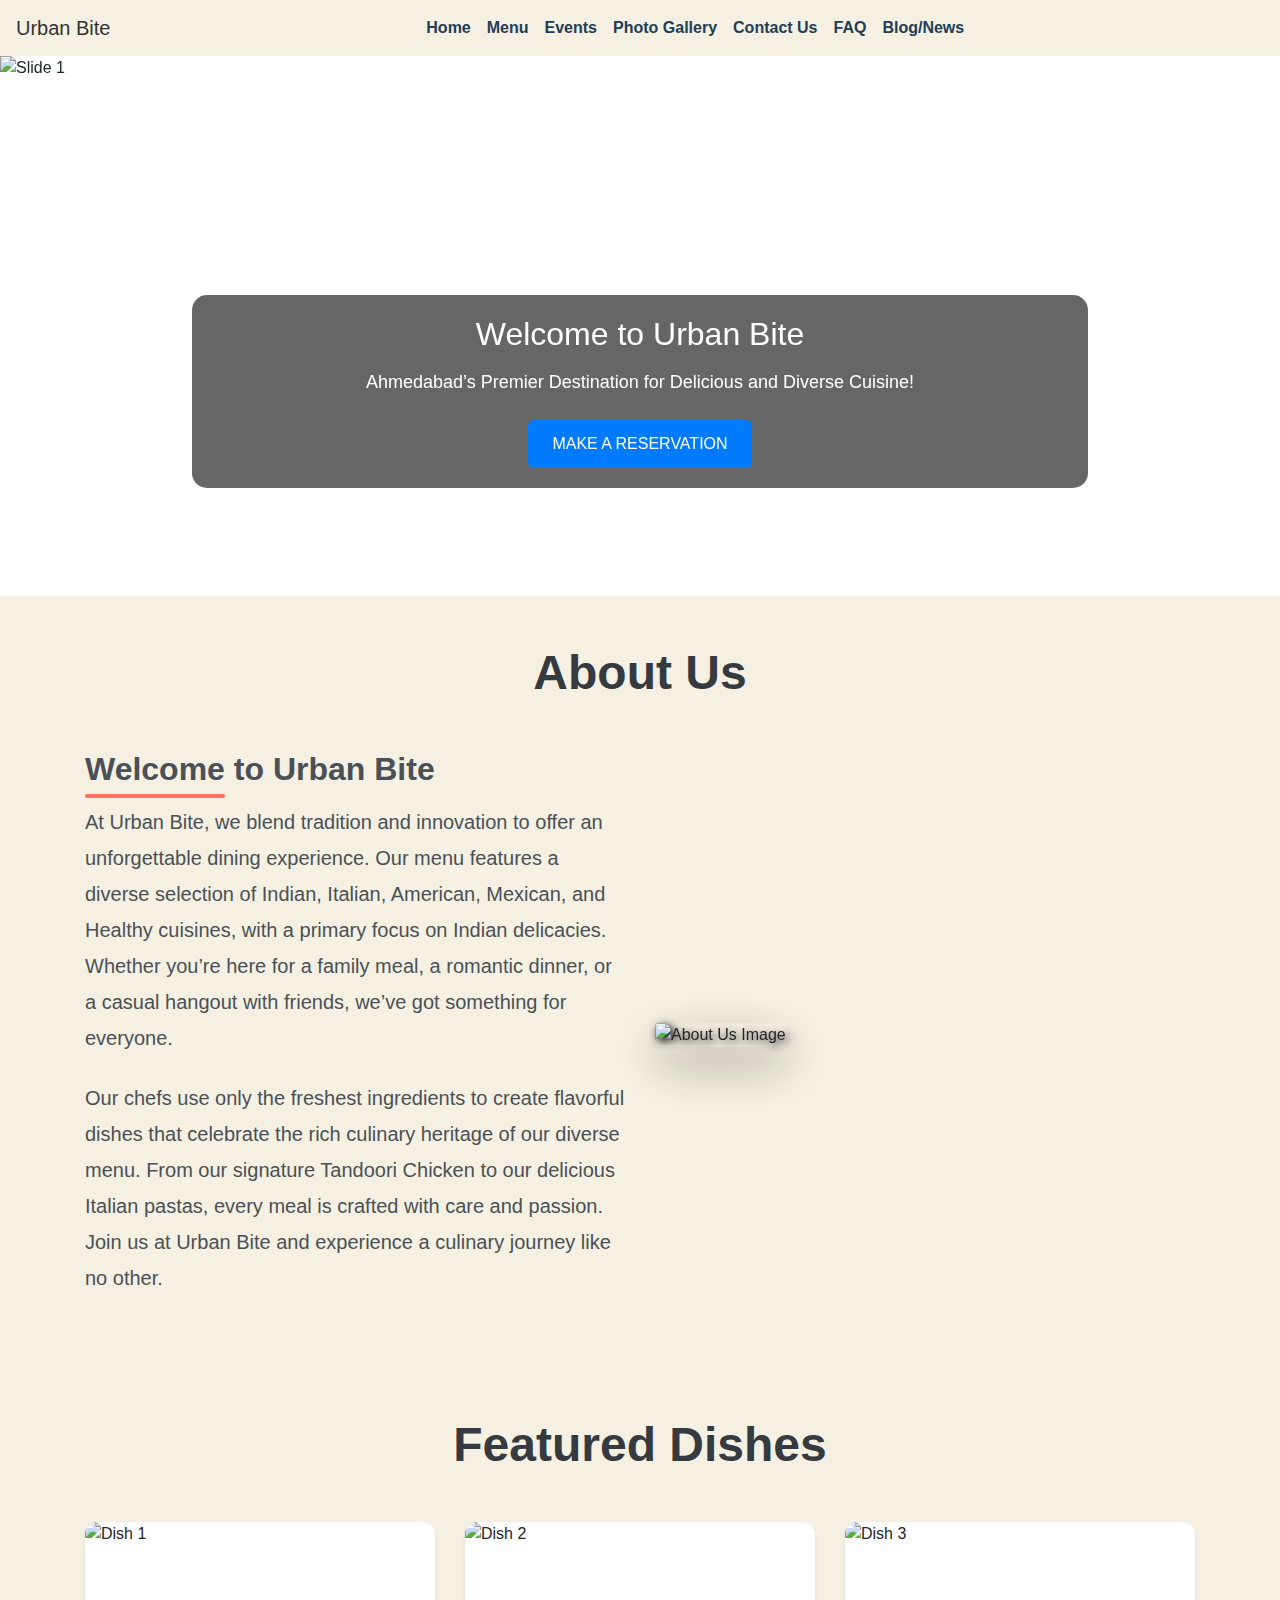
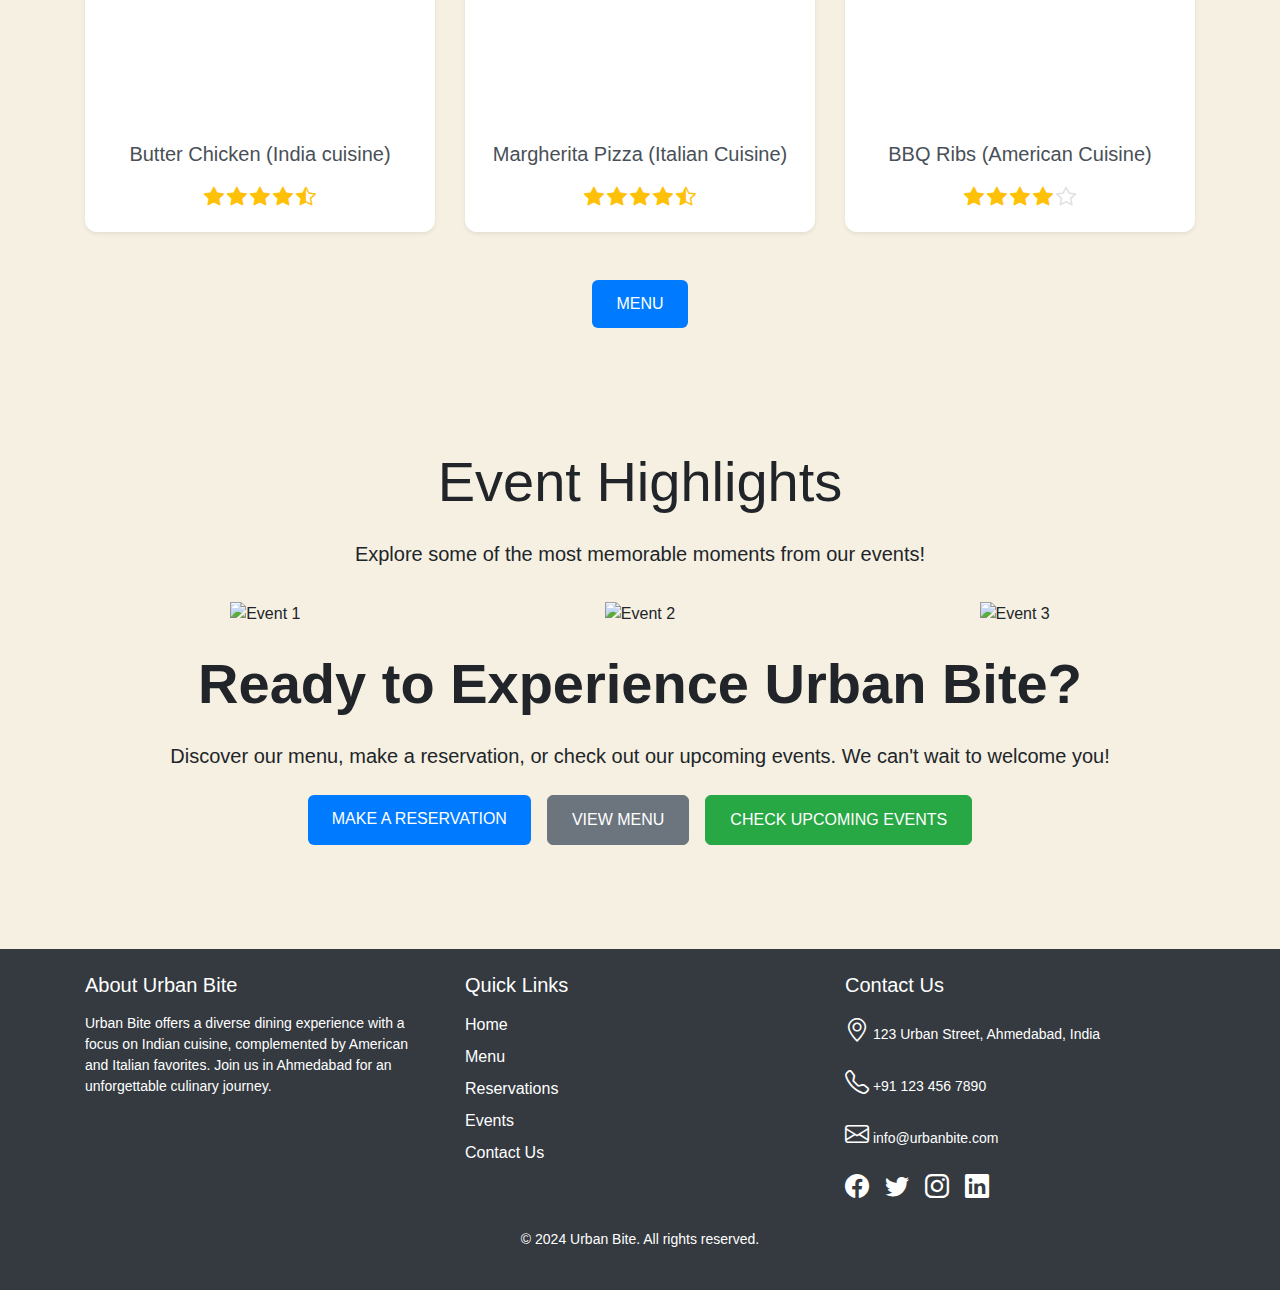
==== index.html @ 89f0375f "Add files via upload" ====
<!DOCTYPE html>
<html lang="en">

<head>
    <meta charset="UTF-8">
    <meta name="viewport" content="width=device-width, initial-scale=1.0">
    <title>Urban Bite</title>
    <!-- Bootstrap CSS -->
    <link href="https://maxcdn.bootstrapcdn.com/bootstrap/4.5.2/css/bootstrap.min.css" rel="stylesheet">
    <!-- Custom CSS -->
    <link rel="stylesheet" href="style.css">
</head>

<body>
    <!-- Navigation Bar -->
    <nav class="navbar navbar-expand-lg">
        <a class="navbar-brand" href="#">Urban Bite</a>
        <button class="navbar-toggler" type="button" data-toggle="collapse" data-target="#navbarNav"
            aria-controls="navbarNav" aria-expanded="false" aria-label="Toggle navigation">
            <span class="navbar-toggler-icon"></span>
        </button>
        <div class="collapse navbar-collapse" id="navbarNav">
            <ul class="navbar-nav">
                <li class="nav-item">
                    <a class="nav-link" href="index.html">Home</a>
                </li>
                <li class="nav-item">
                    <a class="nav-link" href="menu.html" target="_blank">Menu</a>
                </li>
                <li class="nav-item">
                    <a class="nav-link" href="event.html" target="_blank">Events</a>
                </li> 
                <li class="nav-item">
                    <a class="nav-link" href="gallery.html" target="_blank">Photo Gallery</a>
                </li>
                <li class="nav-item">
                    <a class="nav-link" href="contact.html" target="_blank">Contact Us</a>
                </li>
                <li class="nav-item">
                    <a class="nav-link" href="FAQ.html" target="_blank">FAQ</a>
                </li>
                <li class="nav-item">
                    <a class="nav-link" href="blog.html" target="_blank">Blog/News</a>
                </li>
            </ul>
        </div>
    </nav>
    <!-- Hero Section with Carousel -->
    <header class="hero">
        <div id="heroCarousel" class="carousel slide" data-ride="carousel">
            <ol class="carousel-indicators">
                <li data-target="#heroCarousel" data-slide-to="0" class="active"></li>
                <li data-target="#heroCarousel" data-slide-to="1"></li>
                <li data-target="#heroCarousel" data-slide-to="2"></li>
            </ol>
            <div class="carousel-inner">
                <div class="carousel-item active ">
                    <img src="images/s1.png" class="d-block w-100" alt="Slide 1">
                    <div class="carousel-caption d-none d-md-block caro">
                        <h5>Welcome to Urban Bite</h5>
                        <p>Ahmedabad’s Premier Destination for Delicious and Diverse Cuisine!</p>
                        <a href="reservation.html" class="btn btn-primary">Make a Reservation</a>
                    </div>
                </div>
                <div class="carousel-item">
                    <img src="images/s2.png" class="d-block w-100" alt="Slide 2">
                    <div class="carousel-caption d-none d-md-block caro">
                        <h5>Discover Our Menu</h5>
                        <p>Explore a wide variety of dishes from around the world.</p>
                        <a href="menu.html" class="btn btn-primary">View Menu</a>
                    </div>
                </div>
                <div class="carousel-item">
                    <img src="images/s3.png" class="d-block w-100" alt="Slide 3">
                    <div class="carousel-caption d-none d-md-block caro">
                        <h5>Join Us for Special Events</h5>
                        <p>Check out our upcoming events and make your reservation.</p>
                        <a href="event.html" class="btn btn-primary">Check Events</a>
                    </div>
                </div>
            </div>
            <a class="carousel-control-prev" href="#heroCarousel" role="button" data-slide="prev">
                <span class="carousel-control-prev-icon" aria-hidden="true"></span>
                <span class="sr-only">Previous</span>
            </a>
            <a class="carousel-control-next" href="#heroCarousel" role="button" data-slide="next">
                <span class="carousel-control-next-icon" aria-hidden="true"></span>
                <span class="sr-only">Next</span>
            </a>
        </div>
    </header>
    <!-- About Us Section -->
    <section id="about-us" class="py-5">
        <div class="container">
            <h2 class="text-center mb-5 display-4 font-weight-bold">About Us</h2>
            <div class="row align-items-center">
                <div class="col-lg-6 mb-4 mb-lg-0">
                    <div class="text-container">
                        <h3 class="font-weight-bold mb-3">Welcome to Urban Bite</h3>
                        <p class="lead">At Urban Bite, we blend tradition and innovation to offer an unforgettable
                            dining experience. Our menu features a diverse selection of Indian, Italian, American,
                            Mexican, and Healthy cuisines, with a primary focus on Indian delicacies. Whether you’re
                            here for a family meal, a romantic dinner, or a casual hangout with friends, we’ve got
                            something for everyone.</p>
                        <p class="lead">Our chefs use only the freshest ingredients to create flavorful dishes that
                            celebrate the rich culinary heritage of our diverse menu. From our signature Tandoori
                            Chicken to our delicious Italian pastas, every meal is crafted with care and passion. Join
                            us at Urban Bite and experience a culinary journey like no other.</p>
                    </div>
                </div>
                <div class="col-lg-6">
                    <div class="image-wrapper">
                        <img src="images/about 1 (1).png" class="img-fluid rounded shadow-lg" alt="About Us Image">
                    </div>
                </div>
            </div>
        </div>
    </section>
    <!-- about us -->
    <!-- Featured Dishes Section -->
    <section id="featured-dishes" class="py-5">
        <div class="container">
            <h2 class="text-center mb-5 display-4 font-weight-bold">Featured Dishes</h2>
            <div class="row">
                <!-- Dish 1 -->
                <div class="col-md-4 mb-4">
                    <div class="card border-0 shadow-sm position-relative">
                        <img src="images/paneer-butter-masala.png" class="card-img-top" alt="Dish 1">
                        <div class="overlay d-flex justify-content-center align-items-center">
                            <div class="text-center">
                                <h5 class="text-white">Butter Chicken</h5>
                                <p class="text-white">A rich and creamy tomato-based curry with tender pieces of Panner.
                                    Served with naan and rice.</p>
                                <a href="#" class="btn btn-primary">Learn More</a>
                            </div>
                        </div>
                        <div class="card-body text-center">
                            <h5 class="card-title">Butter Chicken (India cuisine)</h5>
                            <p class="card-text"></p>
                            <div class="rating">
                                <i class="bi bi-star-fill"></i>
                                <i class="bi bi-star-fill"></i>
                                <i class="bi bi-star-fill"></i>
                                <i class="bi bi-star-fill"></i>
                                <i class="bi bi-star-half"></i> <!-- For 4.5 out of 5 -->
                            </div>
                        </div>
                    </div>
                </div>
                <!-- Dish 2 -->
                <div class="col-md-4 mb-4">
                    <div class="card border-0 shadow-sm position-relative">
                        <img src="images/Margherita Pizza.png" class="card-img-top" alt="Dish 2">
                        <div class="overlay d-flex justify-content-center align-items-center">
                            <div class="text-center">
                                <h5 class="text-white">Margherita Pizza</h5>
                                <p class="text-white">A classic pizza topped with fresh tomatoes, mozzarella cheese, and
                                    basil leaves, drizzled with olive oil.</p>
                                <a href="#" class="btn btn-primary">Learn More</a>
                            </div>
                        </div>
                        <div class="card-body text-center">
                            <h5 class="card-title">Margherita Pizza (Italian Cuisine)</h5>
                            <p class="card-text"></p>
                            <div class="rating">
                                <i class="bi bi-star-fill"></i>
                                <i class="bi bi-star-fill"></i>
                                <i class="bi bi-star-fill"></i>
                                <i class="bi bi-star-fill"></i>
                                <i class="bi bi-star-half"></i> <!-- For 4.5 out of 5 -->
                            </div>
                        </div>
                    </div>
                </div>
                <!-- Dish 3 -->
                <div class="col-md-4 mb-4">
                    <div class="card border-0 shadow-sm position-relative">
                        <img src="images/bbq.png" class="card-img-top" alt="Dish 3">
                        <div class="overlay d-flex justify-content-center align-items-center">
                            <div class="text-center">
                                <h5 class="text-white">BBQ Ribs</h5>
                                <p class="text-white">Juicy pork ribs glazed with a smoky BBQ sauce, served with
                                    coleslaw and fries.</p>
                                <a href="#" class="btn btn-primary">Learn More</a>
                            </div>
                        </div>
                        <div class="card-body text-center">
                            <h5 class="card-title">BBQ Ribs (American Cuisine)</h5>
                            <p class="card-text"></p>
                            <div class="rating">
                                <i class="bi bi-star-fill"></i>
                                <i class="bi bi-star-fill"></i>
                                <i class="bi bi-star-fill"></i>
                                <i class="bi bi-star-fill"></i>
                                <i class="bi bi-star"></i> <!-- For 4.0 out of 5 -->
                            </div>
                        </div>
                    </div>
                </div>
            </div>
            <div class="text-center mt-4 mb-4">
                <a href="menu.html" class="btn btn-primary">Menu</a>
            </div>
        </div>
    </section>
    <!-- Call to Action Section -->
    <section id="call-to-action" class="py-5 text-center">
        <!-- Image Gallery Section -->
        <h2 class="display-4 text-center mb-4">Event Highlights</h2>
        <p class="lead text-center mb-4">Explore some of the most memorable moments from our events!</p>

        <div class="d-inline-flex p-2 container row">
            <!-- Gallery Item 1 -->
            <div class="col-md-4 mb-4">
                <div class="gallery-item">
                    <img src="images/event1.png" class="img-fluid" alt="Event 1">
                    <div class="gallery-caption">
                        <h5>Event Title 1</h5>
                        <p>Brief description of the event or details.</p>
                    </div>
                </div>
            </div>
            <!-- Gallery Item 2 -->
            <div class="col-md-4 mb-4">
                <div class="gallery-item">
                    <img src="images/event2.png" class="img-fluid" alt="Event 2">
                    <div class="gallery-caption">
                        <h5>Event Title 2</h5>
                        <p>Brief description of the event or details.</p>
                    </div>
                </div>
            </div>
            <!-- Gallery Item 3 -->
            <div class="col-md-4 mb-4">
                <div class="gallery-item">
                    <img src="images/event3.png" class="img-fluid" alt="Event 3">
                    <div class="gallery-caption">
                        <h5>Event Title 3</h5>
                        <p>Brief description of the event or details.</p>
                    </div>
                </div>
            </div>
        <div class="container">
            <h2 class="display-4 font-weight-bold mb-4">Ready to Experience Urban Bite?</h2>
            <p class="lead mb-4">Discover our menu, make a reservation, or check out our upcoming events. We can't wait
                to welcome you!</p>

            <div class="d-flex justify-content-center mb-5">
                <a href="reservation.html" class="btn btn-primary mx-2">Make a Reservation</a>
                <a href="menu.html" class="btn btn-secondary mx-2">View Menu</a>
                <a href="event.html" class="btn btn-success mx-2">Check Upcoming Events</a>
            </div>
        </div>
    </section>
    <!-- call to action ends -->

    <!-- Footer Section -->
    <footer class="bg-dark text-white py-4">
        <div class="container">
            <div class="row">
                <!-- About Urban Bite -->
                <div class="col-md-4 mb-4 mb-md-0">
                    <h5>About Urban Bite</h5>
                    <p>Urban Bite offers a diverse dining experience with a focus on Indian cuisine, complemented by
                        American and Italian favorites. Join us in Ahmedabad for an unforgettable culinary journey.</p>
                </div>
                <!-- Quick Links -->
                <div class="col-md-4 mb-4 mb-md-0">
                    <h5>Quick Links</h5>
                    <ul class="list-unstyled">
                        <li><a href="#home" class="text-white text-decoration-none">Home</a></li>
                        <li><a href="#menu" class="text-white text-decoration-none">Menu</a></li>
                        <li><a href="#reservations" class="text-white text-decoration-none">Reservations</a></li>
                        <li><a href="#events" class="text-white text-decoration-none">Events</a></li>
                        <li><a href="#contact-us" class="text-white text-decoration-none">Contact Us</a></li>
                    </ul>
                </div>
                <!-- Contact Information -->
                <div class="col-md-4 mb-4 mb-md-0">
                    <h5>Contact Us</h5>
                    <p><i class="bi bi-geo-alt"></i> 123 Urban Street, Ahmedabad, India</p>
                    <p><i class="bi bi-telephone"></i> +91 123 456 7890</p>
                    <p><i class="bi bi-envelope"></i> info@urbanbite.com</p>
                    <div class="d-flex">
                        <a href="#" class="text-white me-2"><i class="bi bi-facebook"></i></a>
                        <a href="#" class="text-white me-2"><i class="bi bi-twitter"></i></a>
                        <a href="#" class="text-white me-2"><i class="bi bi-instagram"></i></a>
                        <a href="#" class="text-white"><i class="bi bi-linkedin"></i></a>
                    </div>
                </div>
            </div>
            <div class="text-center mt-4">
                <p>&copy; 2024 Urban Bite. All rights reserved.</p>
            </div>
        </div>
    </footer>
    <!-- footer ends -->



    <!-- Bootstrap JS and dependencies -->
    <script src="https://code.jquery.com/jquery-3.5.1.slim.min.js"></script>
    <script src="https://cdn.jsdelivr.net/npm/@popperjs/core@2.10.2/dist/umd/popper.min.js"></script>
    <script src="https://maxcdn.bootstrapcdn.com/bootstrap/4.5.2/js/bootstrap.min.js"></script>
    <!-- Bootstrap Icons CSS -->
    <link href="https://cdn.jsdelivr.net/npm/bootstrap-icons@1.10.5/font/bootstrap-icons.css" rel="stylesheet">


</body>

</html>
---- style.css ----
.navbar {
    background-color: #F5F0E1;
}

.navbar-brand {
    color: #333;
}

.navbar-nav {
    flex-direction: row;
    justify-content: center;
    width: 100%;
}

.nav-link {
    color: #1E3D59 !important;
    font-family: 'Lato', sans-serif;
    font-weight: 550;
}

.nav-link:hover,
.nav-link:focus {
    color: #FF6F61 !important;
}


/* Hero Section Styling */
.caro{
    background-color: rgba(0, 0, 0, 0.6);
    border: 0px solid rgba(0, 0, 0, 0.6);
    border-radius: 15px;
}
.hero {
    position: relative;
}

.carousel-inner img {
    width: 100%;
    height: 60vh;
    object-fit: cover;
}

.carousel-caption {
    bottom: 20%;
    text-align: center;
    color: #FFF;
}

.carousel-caption h5 {
    font-size: 2rem;

    margin-bottom: 1rem;
}

.carousel-caption p {
    font-size: 1.125rem;

    margin-bottom: 1.5rem;
}

.carousel-caption .btn {
    font-size: 1rem;
}

/* Responsive adjustments */
@media (max-width: 576px) {
    .carousel-caption {
        bottom: 10%;
    }

    .carousel-caption h5 {
        font-size: 1.25rem;
    }

    .carousel-caption p {
        font-size: 0.875rem;
    }

    .carousel-caption .btn {
        font-size: 0.75rem;
    }
}




#about-us {
    background: #F5F0E1;
    padding: 5rem 0;

}

#about-us h2 {
    font-size: 3rem;
    margin-bottom: 3rem;
    color: #343a40;
    font-weight: 700;
}

#about-us h3 {
    font-size: 2rem;
    margin-bottom: 1.5rem;
    color: #495057;
    position: relative;
}

#about-us h3::before {
    content: "";
    display: block;
    width: 140px;
    height: 4px;
    background-color: #FF6F61;
    position: absolute;
    left: 0;
    bottom: -10px;
    border-radius: 2px;
}

#about-us p {
    font-size: 1.125rem;
    line-height: 1.8;
    color: #212529;
}

#about-us .lead {
    font-size: 1.25rem;
    font-weight: 300;
    color: #495057;
    margin-bottom: 1.5rem;
}

#about-us img {
    max-width: 100%;
    height: auto;
    filter: drop-shadow(3px 3px 5px black);
    transition: transform 0.3s ease-in-out;
    animation: fade-in linear ;
    animation-timeline: view(700px 50px);
}
@keyframes fade-in{
    from{scale: 0.5; opacity: 0;}
    to{scale: 1; opacity: 1;}
}
#about-us img:hover {
    transform: scale(1.05);
}

.text-container {
    position: relative;
}

@media (max-width: 767.98px) {
    #about-us h2 {
        font-size: 2.5rem;
    }

    #about-us h3 {
        font-size: 1.75rem;
    }

    #about-us p {
        font-size: 1rem;
    }

    #about-us .lead {
        font-size: 1.125rem;
    }
}


#featured-dishes {
    background-color: #F5F0E1;
    padding: 5rem 0;
    animation: motion linear;
    animation-timeline: view();
    animation-range: entry 50px;
}

@keyframes motion{
    from{margin-right: 550px; opacity: 0;}
    to{margin-right: 0; opacity: 1;}
}

#featured-dishes h2 {
    font-size: 3rem;
    margin-bottom: 3rem;
    color: #343a40;
    font-weight: 700;
}

.card {
    border-radius: 0.75rem;
    overflow: hidden;
    position: relative;
}

.card-img-top {
    height: 200px;
    object-fit: cover;
}

.card-body {
    text-align: center;
}

.card-title {
    font-size: 1.25rem;
    margin-bottom: 1rem;
    color: #495057;

}

.card-text {
    font-size: 1rem;
    color: #212529;
    line-height: 1.6;
}

.overlay {
    position: absolute;
    top: 0;
    left: 0;
    right: 0;
    bottom: 0;
    background: rgba(0, 0, 0, 0.6);
    color: #fff;
    opacity: 0;
    transition: opacity 0.3s ease;
    display: flex;
    justify-content: center;
    align-items: center;
}

.card:hover .overlay {
    opacity: 1;
}

.overlay h5 {
    font-size: 1.5rem;
    margin-bottom: 0.5rem;
}

.overlay p {
    font-size: 1rem;
    margin-bottom: 1rem;
}

.btn-primary {
    background-color: #007bff;
    border: none;
}

.btn-primary:hover {
    background-color: #0056b3;
}


.rating {
    display: flex;
    justify-content: center;
    align-items: center;
    font-size: 1.25rem;
    color: #ffc107;
    margin-top: 1rem;
}

.rating i {
    margin: 0 0.1rem;
}

.rating i.bi-star-half {
    color: #ffc107;
}

.rating i.bi-star {
    color: #e0e0e0;
}



#call-to-action {
    background-color: #F5F0E1;
    animation: motion1 linear;
    animation-timeline: view();
    animation-range: entry 50px;

}

@keyframes motion1{
    from{margin-left: 500px; opacity: 0;}
    to{margin-left: 0px; opacity: 1;}
}

.gallery-item {
    position: relative;
    overflow: hidden;
    border-radius: 0.5rem;
}

.gallery-item img {
    transition: transform 0.3s ease;
}

.gallery-item:hover img {
    transform: scale(1.1); 
}

.gallery-caption {
    position: absolute;
    bottom: 0;
    left: 0;
    width: 100%;
    background: rgba(0, 0, 0, 0.6); 
    color: #fff; 
    padding: 1rem;
    text-align: center;
    transform: translateY(100%);
    transition: transform 0.3s ease;
}

.gallery-item:hover .gallery-caption {
    transform: translateY(0); 
}

.gallery-caption h5 {
    font-size: 1.25rem; 
    margin-bottom: 0.5rem;
}

.gallery-caption p {
    font-size: 0.875rem;
}

.btn {
    padding: 0.75rem 1.5rem; 
    font-size: 1rem; 
    border-radius: 0.375rem; 
    text-transform: uppercase; 
}

.btn-primary {
    background-color: #007bff; 
    border: none;
}

.btn-primary:hover {
    background-color: #0056b3;
}

.btn-secondary {
    background-color: #6c757d;
}

.btn-secondary:hover {
    background-color: #5a6268; 
}

.btn-success {
    background-color: #28a745; 
}

.btn-success:hover {
    background-color: #218838; 
}

footer {
    background-color: #343a40; 
    color: #ffffff; 
  }
  
  footer h5 {
    font-size: 1.25rem;
    margin-bottom: 1rem; 
  }
  
  footer p {
    font-size: 0.875rem; 
  }
  
  footer ul {
    padding-left: 0; 
  }
  
  footer ul li {
    margin-bottom: 0.5rem; 
  }
  
  footer ul li a {

    text-decoration: none; 
  }
  
  footer ul li a:hover {
    text-decoration: underline; 
  }
  
  footer .bi {
    font-size: 1.5rem; 
  }
  
  footer .d-flex a {
    margin-right: 1rem; 
  }
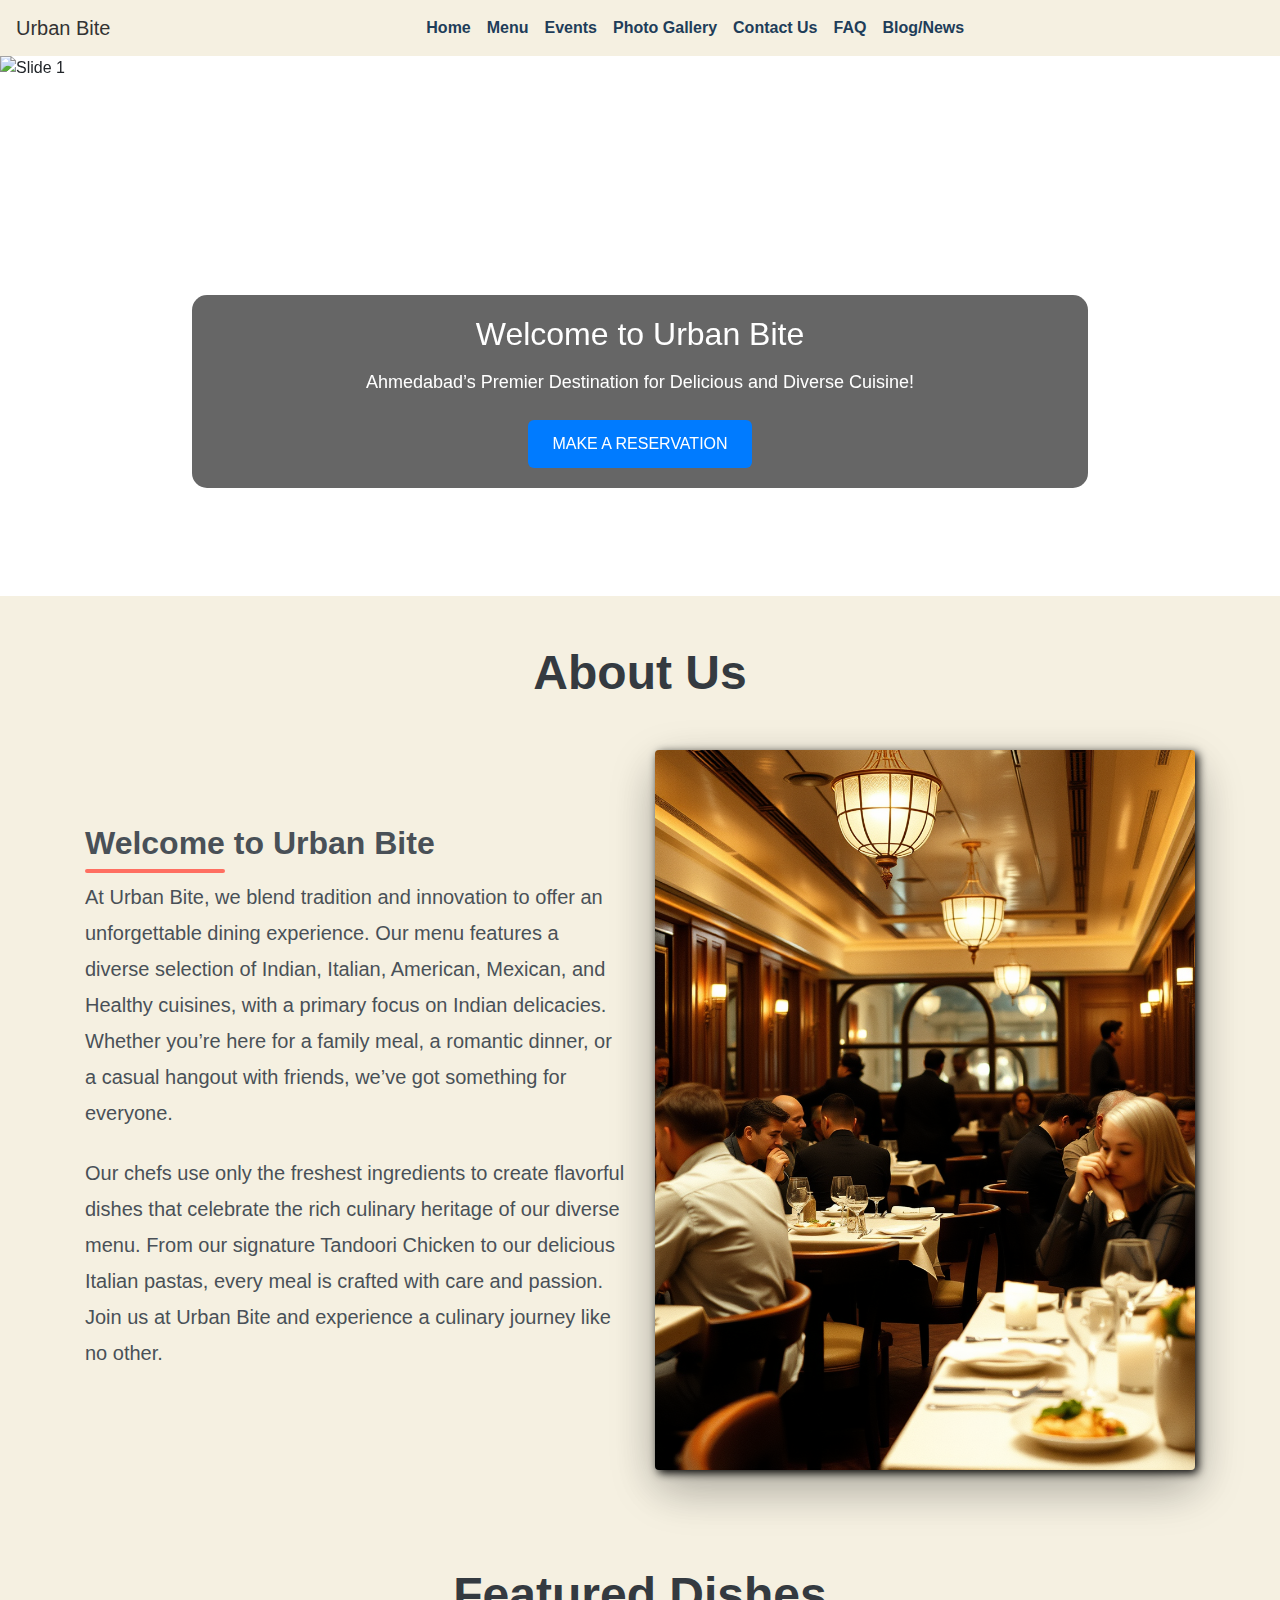
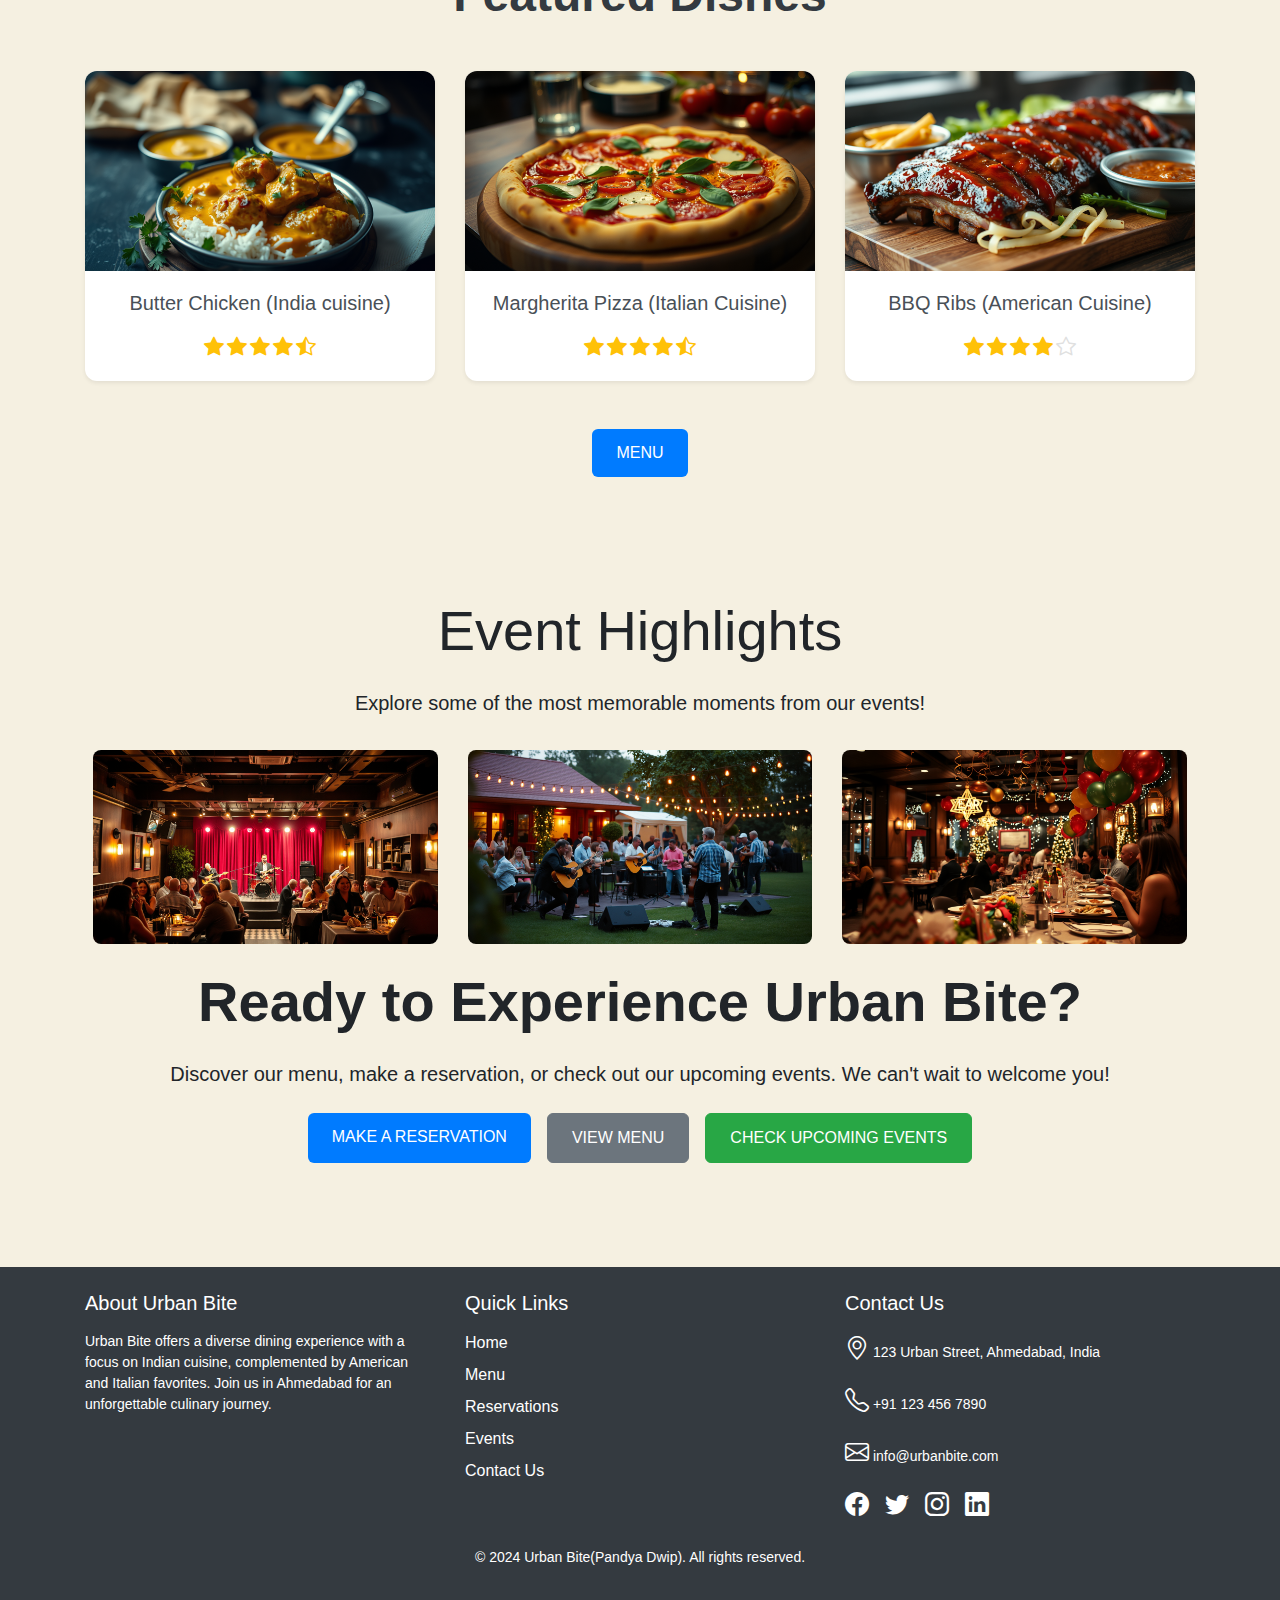
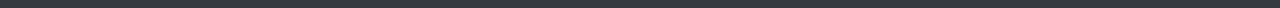
==== commit 5002e9f3: "Update index.html" ====
--- a/index.html
+++ b/index.html
@@ -55,7 +55,7 @@
             </ol>
             <div class="carousel-inner">
                 <div class="carousel-item active ">
-                    <img src="images/s1.png" class="d-block w-100" alt="Slide 1">
+                    <img src="/images/s1.png" class="d-block w-100" alt="Slide 1">
                     <div class="carousel-caption d-none d-md-block caro">
                         <h5>Welcome to Urban Bite</h5>
                         <p>Ahmedabad’s Premier Destination for Delicious and Diverse Cuisine!</p>
@@ -63,7 +63,7 @@
                     </div>
                 </div>
                 <div class="carousel-item">
-                    <img src="images/s2.png" class="d-block w-100" alt="Slide 2">
+                    <img src="/images/s2.png" class="d-block w-100" alt="Slide 2">
                     <div class="carousel-caption d-none d-md-block caro">
                         <h5>Discover Our Menu</h5>
                         <p>Explore a wide variety of dishes from around the world.</p>
@@ -71,7 +71,7 @@
                     </div>
                 </div>
                 <div class="carousel-item">
-                    <img src="images/s3.png" class="d-block w-100" alt="Slide 3">
+                    <img src="/images/s3.png" class="d-block w-100" alt="Slide 3">
                     <div class="carousel-caption d-none d-md-block caro">
                         <h5>Join Us for Special Events</h5>
                         <p>Check out our upcoming events and make your reservation.</p>
@@ -290,7 +290,7 @@
                 </div>
             </div>
             <div class="text-center mt-4">
-                <p>&copy; 2024 Urban Bite. All rights reserved.</p>
+                <p>&copy; 2024 Urban Bite(Pandya Dwip). All rights reserved.</p>
             </div>
         </div>
     </footer>
@@ -308,4 +308,4 @@
 
 </body>
 
-</html>+</html>
